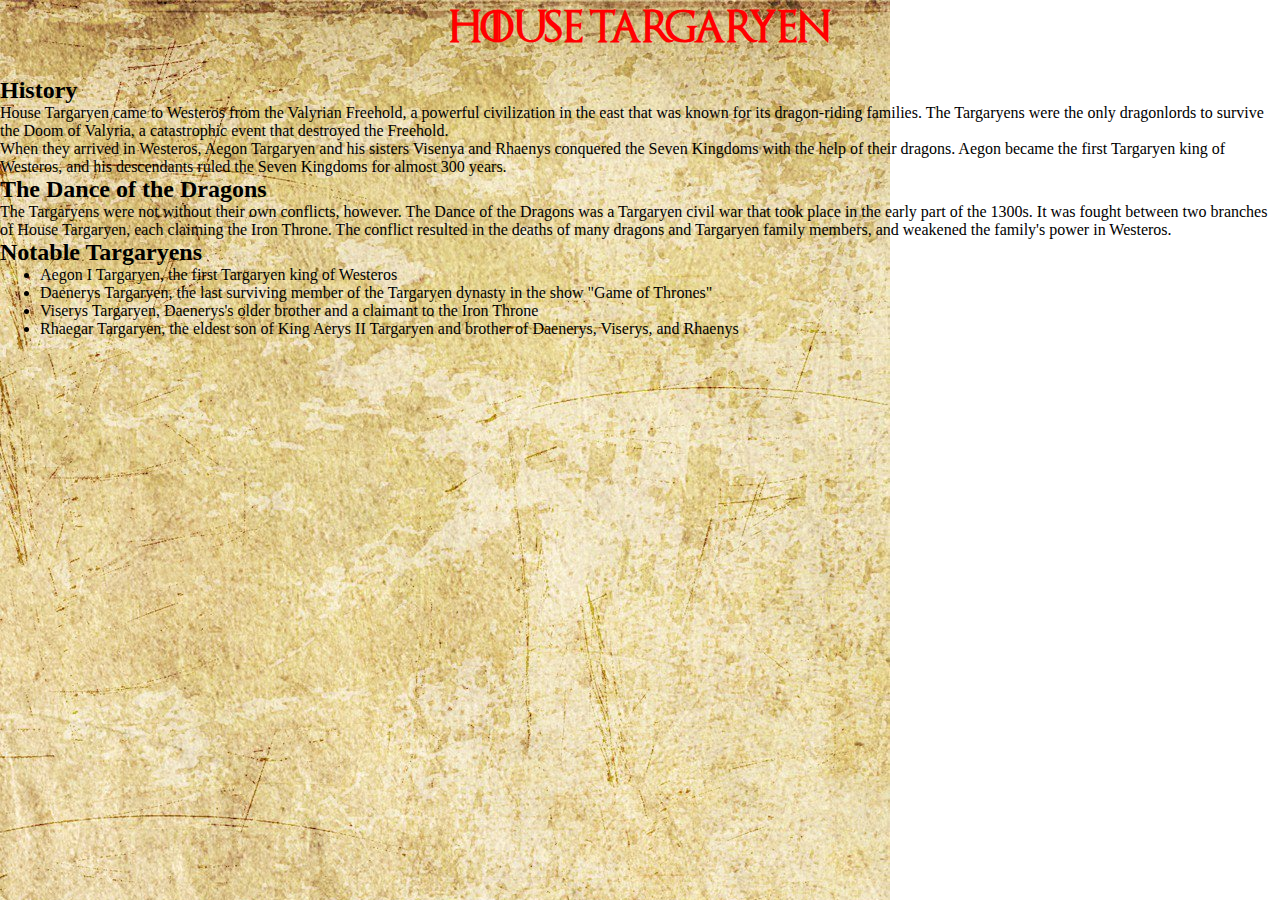
==== Actividad 1/index.html @ effb140f "Actividad 1" ====
<!DOCTYPE html>
<html lang="es">
<head>
    <meta charset="UTF-8">
    <meta http-equiv="X-UA-Compatible" content="IE=edge">
    <meta name="viewport" content="width=device-width, initial-scale=1.0">
    <title>House Targaryen</title>
    <link rel="stylesheet" href="style.css">
</head>
<body>
    <div id="menu-intro">
        <h1>House Targaryen</h1>
        <img src="" alt="">
    </div>
    <h2>History</h2>
    <p>House Targaryen came to Westeros from the Valyrian Freehold, a powerful civilization in the east that was known for its dragon-riding families. The Targaryens were the only dragonlords to survive the Doom of Valyria, a catastrophic event that destroyed the Freehold.</p>
    <p>When they arrived in Westeros, Aegon Targaryen and his sisters Visenya and Rhaenys conquered the Seven Kingdoms with the help of their dragons. Aegon became the first Targaryen king of Westeros, and his descendants ruled the Seven Kingdoms for almost 300 years.</p>
    <h2>The Dance of the Dragons</h2>
    <p>The Targaryens were not without their own conflicts, however. The Dance of the Dragons was a Targaryen civil war that took place in the early part of the 1300s. It was fought between two branches of House Targaryen, each claiming the Iron Throne. The conflict resulted in the deaths of many dragons and Targaryen family members, and weakened the family's power in Westeros.</p>
    <h2>Notable Targaryens</h2>
    <ul>
      <li>Aegon I Targaryen, the first Targaryen king of Westeros</li>
      <li>Daenerys Targaryen, the last surviving member of the Targaryen dynasty in the show "Game of Thrones"</li>
      <li>Viserys Targaryen, Daenerys's older brother and a claimant to the Iron Throne</li>
      <li>Rhaegar Targaryen, the eldest son of King Aerys II Targaryen and brother of Daenerys, Viserys, and Rhaenys</li>
    </ul>
</body>
</html>
---- Actividad 1/style.css ----
html{
    background-image: url(Imagenes/Background\ Image.jpg);
    background-repeat: no-repeat;
    background-size: auto;
}

*{
    border: 0;
    margin: 0;
    box-sizing: border-box;
}

@font-face {
    font-family: Game Of Thrones;
    src: url(Font/Game\ of\ Thrones.ttf);
}

#menu-intro{
    font-family: Game Of Thrones;
    text-align: center;
    font-weight: 100;
    padding: 10px;
    color: red;
}
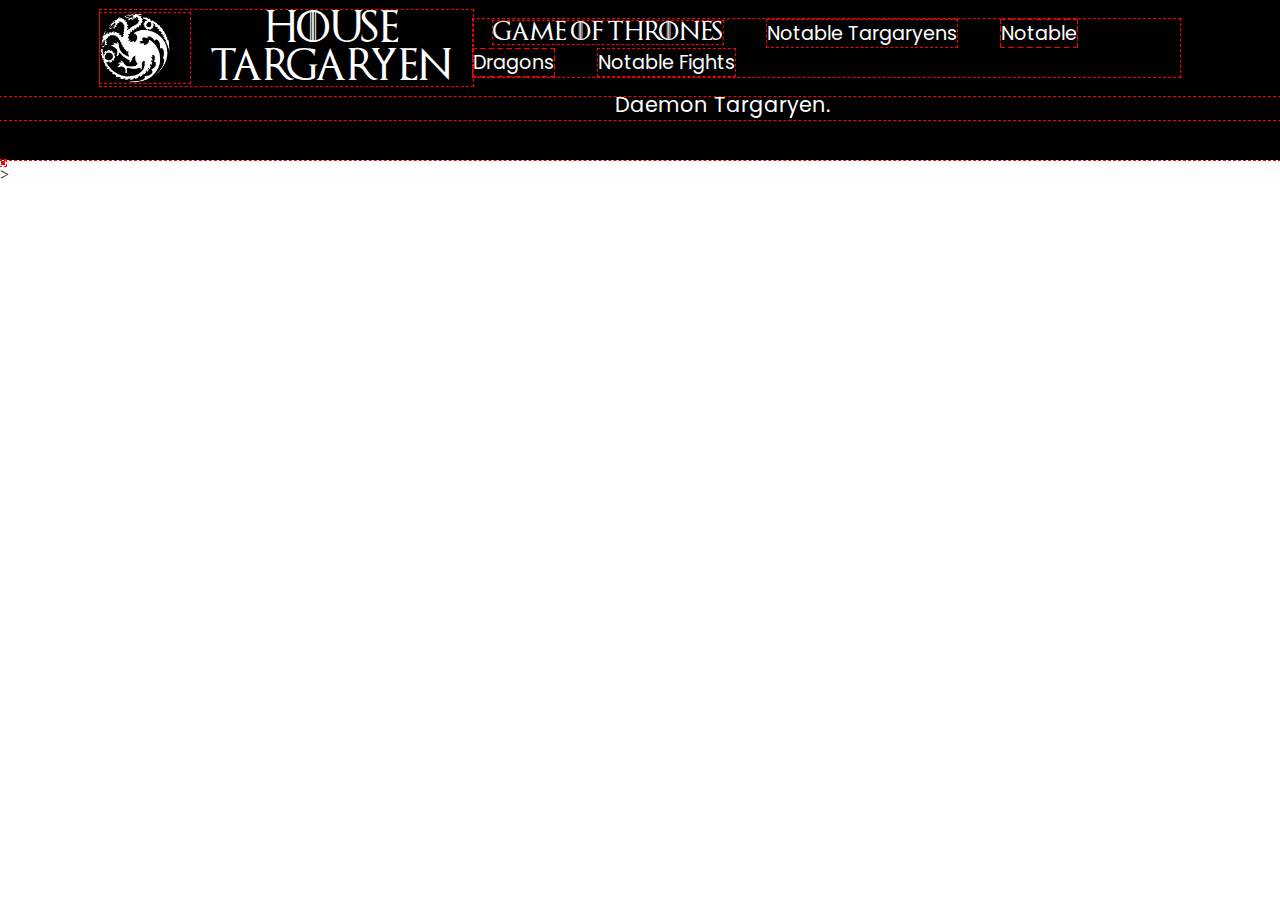
==== commit 7525afa6: "Actualizacion Pagina Targaryen" ====
--- a/Actividad 1/index.html
+++ b/Actividad 1/index.html
@@ -8,21 +8,51 @@
     <link rel="stylesheet" href="style.css">
 </head>
 <body>
-    <div id="menu-intro">
-        <h1>House Targaryen</h1>
-        <img src="" alt="">
+    <header class="header">
+        <a href="#" class="logo">
+            <img src="Imagenes/House Targaryen Emblem.png" alt="House Targaryen Emblem" height="70em">
+            House Targaryen
+        </a>
+
+        <nav class="navbar">
+            <a href="#" id="GoT">Game of Thrones</a>
+            <a href="#">Notable Targaryens</a>
+            <a href="#">Notable Dragons</a>
+            <a href="#">Notable Fights</a>
+        </nav>
+    </header>
+
+    <img src="Imagenes/Dragonfire.gif" alt="Dragonfire" class="dragonfire">
+
+    <div class="frasedaemon">
+        <p id="fraseprincipal">"Los sueños no nos hicieron reyes. Los dragones lo hicieron."</p>
+        <p id="referenciafrase">Daemon Targaryen.</p>
     </div>
-    <h2>History</h2>
-    <p>House Targaryen came to Westeros from the Valyrian Freehold, a powerful civilization in the east that was known for its dragon-riding families. The Targaryens were the only dragonlords to survive the Doom of Valyria, a catastrophic event that destroyed the Freehold.</p>
-    <p>When they arrived in Westeros, Aegon Targaryen and his sisters Visenya and Rhaenys conquered the Seven Kingdoms with the help of their dragons. Aegon became the first Targaryen king of Westeros, and his descendants ruled the Seven Kingdoms for almost 300 years.</p>
-    <h2>The Dance of the Dragons</h2>
-    <p>The Targaryens were not without their own conflicts, however. The Dance of the Dragons was a Targaryen civil war that took place in the early part of the 1300s. It was fought between two branches of House Targaryen, each claiming the Iron Throne. The conflict resulted in the deaths of many dragons and Targaryen family members, and weakened the family's power in Westeros.</p>
-    <h2>Notable Targaryens</h2>
-    <ul>
-      <li>Aegon I Targaryen, the first Targaryen king of Westeros</li>
-      <li>Daenerys Targaryen, the last surviving member of the Targaryen dynasty in the show "Game of Thrones"</li>
-      <li>Viserys Targaryen, Daenerys's older brother and a claimant to the Iron Throne</li>
-      <li>Rhaegar Targaryen, the eldest son of King Aerys II Targaryen and brother of Daenerys, Viserys, and Rhaenys</li>
-    </ul>
+
+    <table class="">
+        <tr>
+            <td></td>
+            <td></td>
+        </tr>
+        <tr>
+            <td></td>
+            <td></td>
+        </tr>
+    </table>
 </body>
-</html>+</html>
+
+<!--
+    <table class="rasgostargaryen">
+        <tr>
+            <td>
+                <h3>¿Quienes Son?</h3>
+                <p>La Casa Targaryen es una casa noble de ascendencia Valyria que reinó durante casi trescientos años los Siete Reinos de Poniente. Sus asentamientos eran la capital del reino Desembarco del Rey, la isla de Rocadragón y el castillo de Refugio Estival. Su emblema es un dragón de tres cabezas de gules en campo sable, representando a Aegon I y sus hermanas Rhaenys y Visenya. Su lema es Fuego y Sangre y sus espadas ancestrales de acero valyrio, ambas en actual paradero desconocido, son Fuegoscuro y Hermana Oscura.</p>
+            </td>
+            <td>
+                <h3>Rasgos Targaryen</h3>
+                <p>Los Targaryen son descendientes de una de las familias nobles del Feudo Franco de Valyria que escaparon de la Maldición de Valyria y se establecieron en la isla de Rocadragón. De Valyria mantienen una extraña belleza; la expresión "Sangre del Dragón" se refiere a un conjunto de típicos rasgos de la antigua Valyria: pelo de color rubio platino o plateado y ojos violetas, lilas o índigo.</p>
+            </td>
+        </tr>
+    </table>
+-->>--- a/Actividad 1/style.css
+++ b/Actividad 1/style.css
@@ -1,24 +1,140 @@
-html{
-    background-image: url(Imagenes/Background\ Image.jpg);
-    background-repeat: no-repeat;
-    background-size: auto;
-}
+/*
+outline: red dashed 1px;
+*/
 
-*{
-    border: 0;
-    margin: 0;
-    box-sizing: border-box;
-}
+@import url('https://fonts.googleapis.com/css2?family=Poppins:wght@100;200;300&display=swap');
 
 @font-face {
     font-family: Game Of Thrones;
-    src: url(Font/Game\ of\ Thrones.ttf);
+    src: url(Font/GameOfThrones/Game\ of\ Thrones.ttf);
 }
 
-#menu-intro{
+/* ETIQUETAS QUE APLICAR A TODA LA PAGINA */
+html{
+    background-color: white;
+}
+
+/* ETIQUETAS QUE APLICAN A TODOS LOS OBJETOS DE LA PAGINA */
+*{
+    margin: 0;
+    padding: 0;
+    box-sizing: border-box;
+    outline: red dashed 1px;
+}
+
+/* ETIQUETA QUE APLICA A TODO EL CUERPO,  */
+body{
+    min-height: 100vh;
+}
+
+/* ETIQUETAS QUE APLICAN AL TITULO DEL LOGO */
+.logo{
     font-family: Game Of Thrones;
+    font-size: 2em;
+    text-decoration: none;
+    color: white;
+    align-items: center;
     text-align: center;
+    display: flex;
+}
+
+/* ETIQUETA QUE APLICA A LA IMAGEN, DA UN POCO DE ESPECIO ENTRE EL TITULO Y LA IMAGEN */
+.logo img{
+    padding-right: 20px;
+}
+
+/* ETIQUETAS PARA EL MENU */
+.header{
+    position: fixed;
+    top: 0;
+    left: 0;
+    width: 100%;
+    padding: 10px 100px;
+    display: flex;
+    justify-content: space-between;
+    align-items: center;
+    z-index: 100;
+    background-color: black;
+}
+
+/* ETIQUETAS PARA LOS HYPERVINCULOS DEL MENU QUE NO SEAN GAME OF THRONES */
+.navbar a{
+    font-family: 'Poppins', sans-serif;
+    font-size: 1.2em;
+    color: white;
+    text-decoration: none;
+    margin: 20px;
+    position: relative
+}
+
+/* ETIQUETAS QUE APLICAN SOLO AL HYPERVINCULO GAME OF THRONES */
+#GoT{
+    font-family: Game Of Thrones;
+    font-weight: 50;
+    color: white;
+    text-decoration: none;
+    margin: 20px;
+    position: relative
+}
+
+/* ETIQUETAS PARA EL GIF DE INICIO */
+.dragonfire{
+    width: 100%;
+    height: 500px;
+    object-fit: cover;
+}
+
+/* ETIQUETAS PARA LA TABLA DE LA PAGINA PRINCIPAL */
+.rasgostargaryen{
+    table-layout: fixed;
+    width: 100%;
+    column-width: 50%;
+    background-color: black;
+    padding-top: 0;
+}
+
+/* ETIQUETAS PARA EL CONTENIDO DE LA TABLA DE LA PAGINA PRINCIPAL */
+.rasgostargaryen p{
+    padding: 50px;
+    text-align: center;
+    font-family: Game Of Thrones;
+    color: white;
+    line-height: 2;
+}
+
+/* ETIQUETAS PARA LOS TITULOS DE LAS COLUMNAS DE LA TABLA DE LA PAGINA PRINCIPAL */
+.rasgostargaryen h3{
+    padding: 5px;
+    text-align: center;
+    font-family: Game Of Thrones;
+    color: white;
     font-weight: 100;
-    padding: 10px;
-    color: red;
-}+}
+
+/* ETIQUETAS PARA LA FRASE DE LA PAGINA PRINCIPAL */
+.frasedaemon{
+    padding-top: 40px;
+    padding-bottom: 40px;
+    font-family: 'Poppins', sans-serif;
+    font-size: 1.3em;
+    text-align: center;
+    color: white;
+    background-color: black;
+}
+
+/* ETIQUETAS PARA LA FRASE DE DAEMON */
+#fraseprincipal{
+    text-align: center;
+}
+
+/* ETIQUETAS PARA EL NOMBRE DE DAEMON */
+#referenciafrase{
+    text-align: right;
+    padding-right: 50vh;
+}
+
+
+
+
+
+/*  */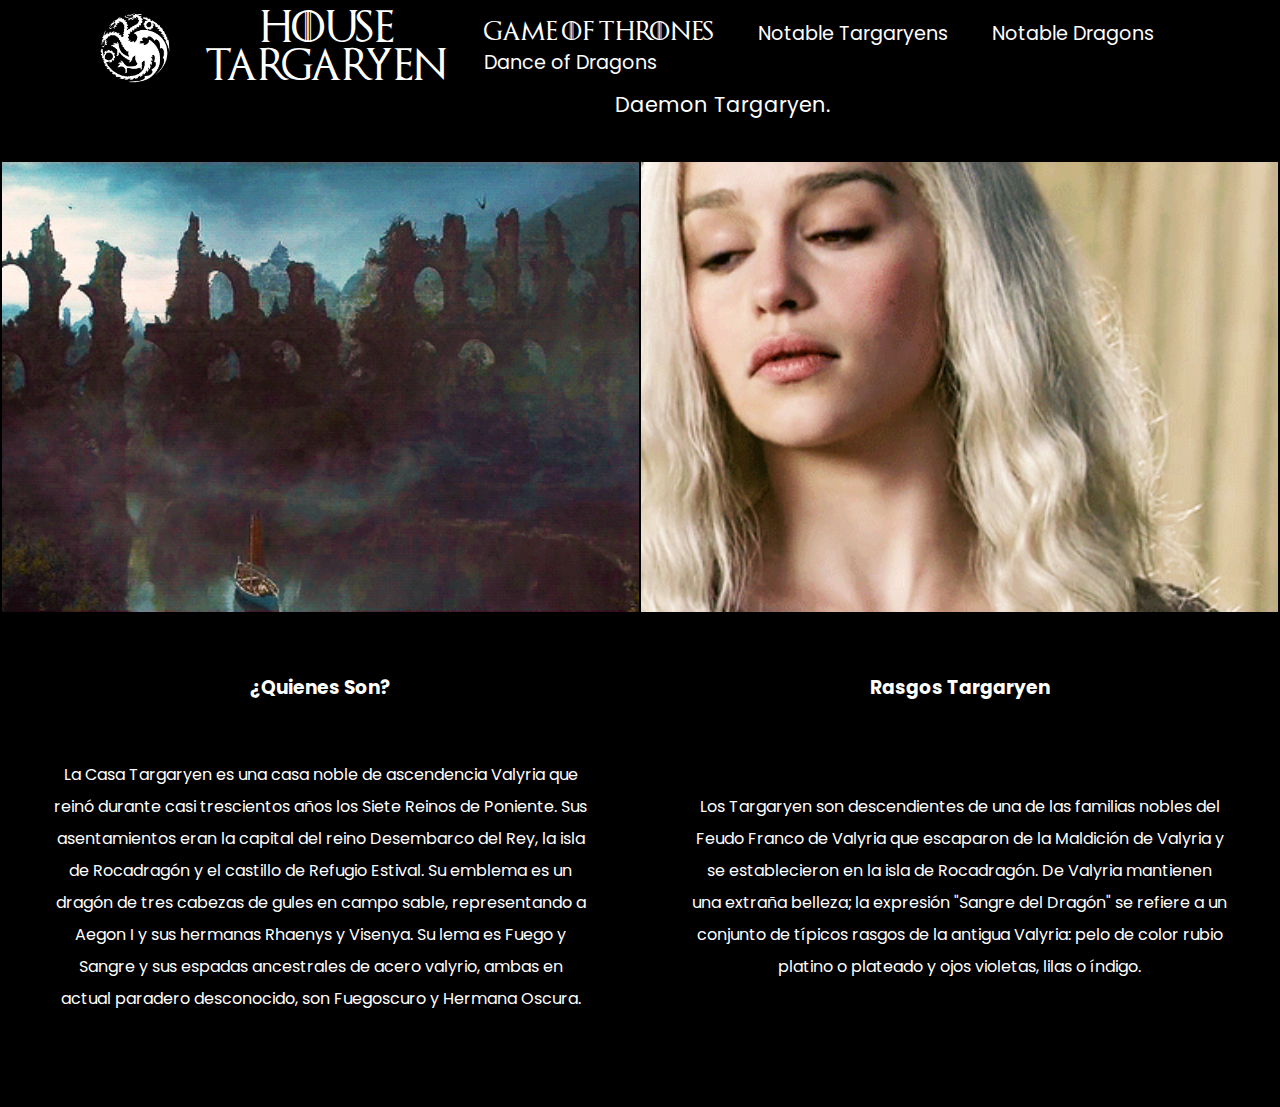
==== commit 551d1eef: "Actualizacion TARGARYEN" ====
--- a/Actividad 1/index.html
+++ b/Actividad 1/index.html
@@ -15,10 +15,10 @@
         </a>
 
         <nav class="navbar">
-            <a href="#" id="GoT">Game of Thrones</a>
+            <a href="GameOfThrones.html" id="GoT">Game of Thrones</a>
             <a href="#">Notable Targaryens</a>
             <a href="#">Notable Dragons</a>
-            <a href="#">Notable Fights</a>
+            <a href="#">Dance of Dragons</a>
         </nav>
     </header>
 
@@ -29,30 +29,31 @@
         <p id="referenciafrase">Daemon Targaryen.</p>
     </div>
 
-    <table class="">
-        <tr>
-            <td></td>
-            <td></td>
-        </tr>
-        <tr>
-            <td></td>
-            <td></td>
-        </tr>
-    </table>
-</body>
-</html>
-
-<!--
     <table class="rasgostargaryen">
         <tr>
             <td>
+                <img src="Imagenes/Old Valyria.gif" alt="">
+            </td>
+            <td>
+                <img src="Imagenes/Daenerys.gif" alt="">
+            </td>
+        </tr>
+        <tr>
+            <td>
                 <h3>¿Quienes Son?</h3>
+            </td>
+            <td>
+                <h3>Rasgos Targaryen</h3>
+            </td>
+        </tr>
+        <tr>
+            <td>
                 <p>La Casa Targaryen es una casa noble de ascendencia Valyria que reinó durante casi trescientos años los Siete Reinos de Poniente. Sus asentamientos eran la capital del reino Desembarco del Rey, la isla de Rocadragón y el castillo de Refugio Estival. Su emblema es un dragón de tres cabezas de gules en campo sable, representando a Aegon I y sus hermanas Rhaenys y Visenya. Su lema es Fuego y Sangre y sus espadas ancestrales de acero valyrio, ambas en actual paradero desconocido, son Fuegoscuro y Hermana Oscura.</p>
             </td>
             <td>
-                <h3>Rasgos Targaryen</h3>
                 <p>Los Targaryen son descendientes de una de las familias nobles del Feudo Franco de Valyria que escaparon de la Maldición de Valyria y se establecieron en la isla de Rocadragón. De Valyria mantienen una extraña belleza; la expresión "Sangre del Dragón" se refiere a un conjunto de típicos rasgos de la antigua Valyria: pelo de color rubio platino o plateado y ojos violetas, lilas o índigo.</p>
             </td>
         </tr>
     </table>
--->>+</body>
+</html>--- a/Actividad 1/style.css
+++ b/Actividad 1/style.css
@@ -11,7 +11,7 @@
 
 /* ETIQUETAS QUE APLICAR A TODA LA PAGINA */
 html{
-    background-color: white;
+    background-color: black;
 }
 
 /* ETIQUETAS QUE APLICAN A TODOS LOS OBJETOS DE LA PAGINA */
@@ -19,7 +19,6 @@
     margin: 0;
     padding: 0;
     box-sizing: border-box;
-    outline: red dashed 1px;
 }
 
 /* ETIQUETA QUE APLICA A TODO EL CUERPO,  */
@@ -97,7 +96,7 @@
 .rasgostargaryen p{
     padding: 50px;
     text-align: center;
-    font-family: Game Of Thrones;
+    font-family: 'Poppins', sans-serif;
     color: white;
     line-height: 2;
 }
@@ -106,9 +105,9 @@
 .rasgostargaryen h3{
     padding: 5px;
     text-align: center;
-    font-family: Game Of Thrones;
+    font-family: 'Poppins', sans-serif;
     color: white;
-    font-weight: 100;
+    margin-top: 0;
 }
 
 /* ETIQUETAS PARA LA FRASE DE LA PAGINA PRINCIPAL */
@@ -133,7 +132,18 @@
     padding-right: 50vh;
 }
 
+.rasgostargaryen{
+    padding-bottom: 40px;
+    table-layout: fixed;
+    columns: 50%;
+}
 
+.rasgostargaryen img{
+    width: 100%;
+    height: 500px;
+    object-fit: cover;
+    padding-bottom: 50px;
+}
 
 
 
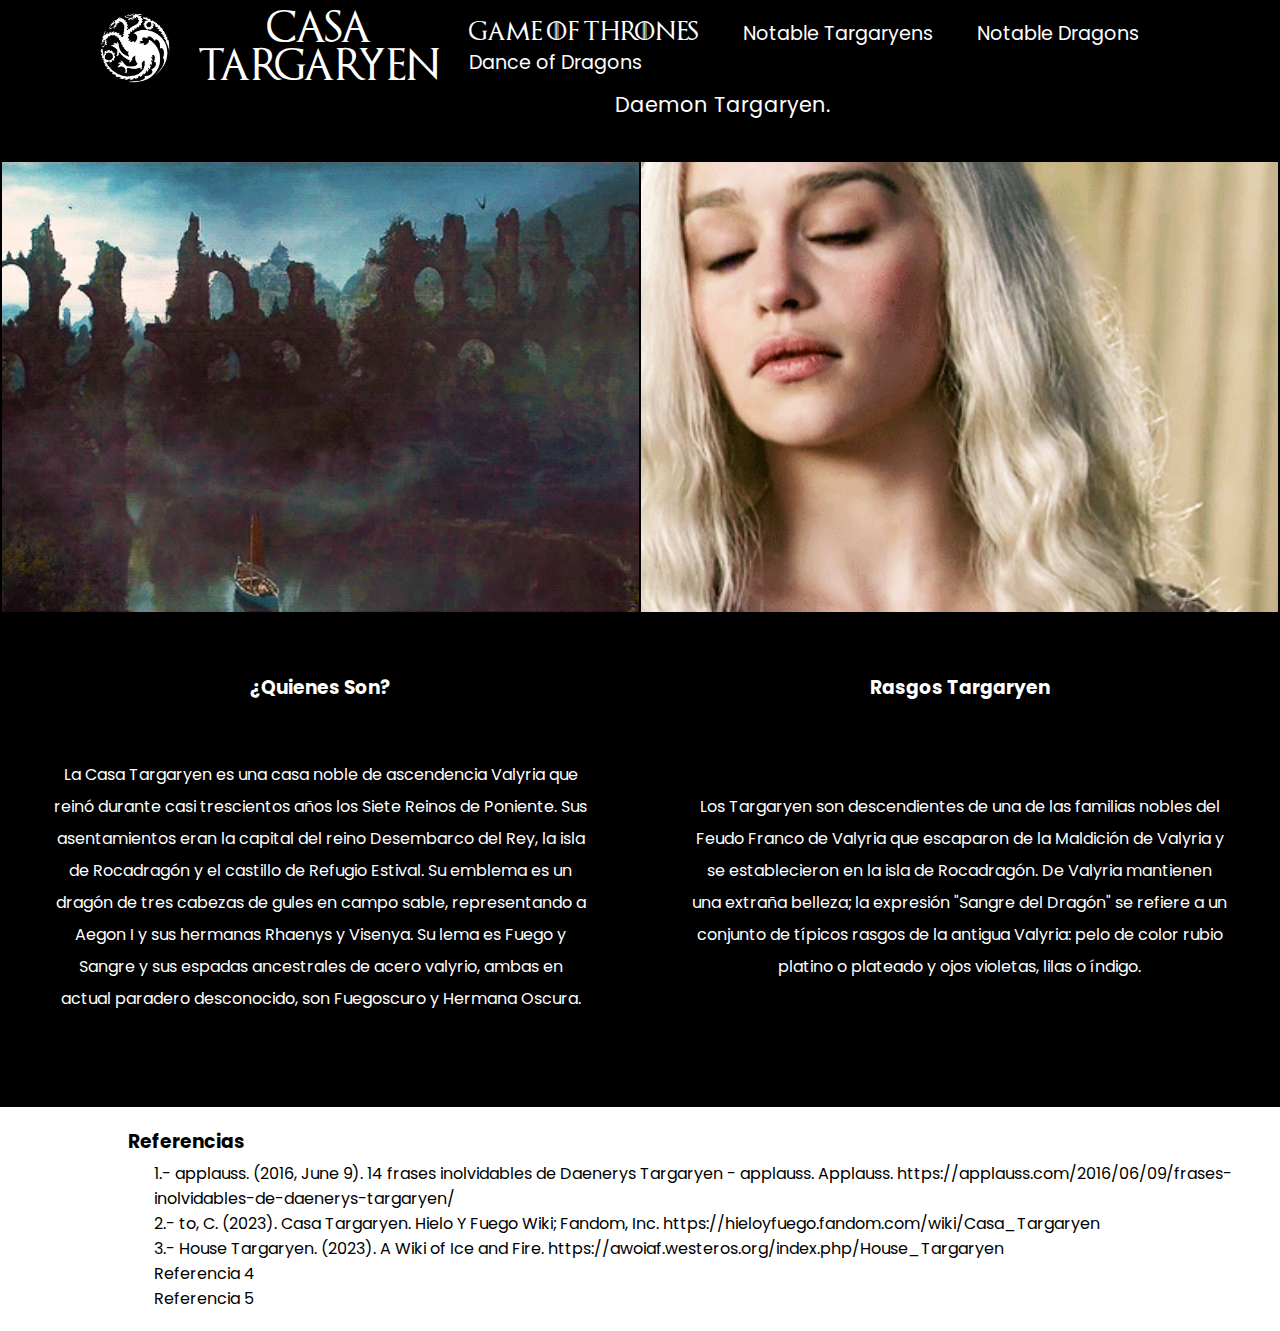
==== commit 4ddc464a: "Actualizacion" ====
--- a/Actividad 1/index.html
+++ b/Actividad 1/index.html
@@ -4,14 +4,14 @@
     <meta charset="UTF-8">
     <meta http-equiv="X-UA-Compatible" content="IE=edge">
     <meta name="viewport" content="width=device-width, initial-scale=1.0">
-    <title>House Targaryen</title>
+    <title>Casa Targaryen</title>
     <link rel="stylesheet" href="style.css">
 </head>
 <body>
     <header class="header">
         <a href="#" class="logo">
             <img src="Imagenes/House Targaryen Emblem.png" alt="House Targaryen Emblem" height="70em">
-            House Targaryen
+            Casa Targaryen
         </a>
 
         <nav class="navbar">
@@ -55,5 +55,16 @@
             </td>
         </tr>
     </table>
+
+    <footer class="footer">
+        <h3>Referencias</h3>
+        <ul>
+            <li><a href="https://applauss.com/2016/06/09/frases-inolvidables-de-daenerys-targaryen/">1.- applauss. (2016, June 9). 14 frases inolvidables de Daenerys Targaryen - applauss. Applauss. https://applauss.com/2016/06/09/frases-inolvidables-de-daenerys-targaryen/</a></li>
+            <li><a href="https://hieloyfuego.fandom.com/wiki/Casa_Targaryen">2.- to, C. (2023). Casa Targaryen. Hielo Y Fuego Wiki; Fandom, Inc. https://hieloyfuego.fandom.com/wiki/Casa_Targaryen</a></li>
+            <li><a href="https://awoiaf.westeros.org/index.php/House_Targaryen">3.- House Targaryen. (2023). A Wiki of Ice and Fire. https://awoiaf.westeros.org/index.php/House_Targaryen</a></li>
+            <li><a href="">Referencia 4</a></li>
+            <li><a href="">Referencia 5</a></li>
+        </ul>
+    </footer>
 </body>
 </html>--- a/Actividad 1/style.css
+++ b/Actividad 1/style.css
@@ -145,6 +145,28 @@
     padding-bottom: 50px;
 }
 
+.footer{
+    padding-top: 20px;
+    padding-bottom: 20px;
+    background-color: white;
+}
+
+.footer h3{
+    padding-left: 10%;
+    padding-bottom: 5px;
+    font-family: 'Poppins', sans-serif;
+}
+
+.footer ul{
+    list-style: none;
+    padding-left: 12%;
+    font-family: 'Poppins', sans-serif;
+}
+
+.footer a{
+    text-decoration: none;
+    color: black;
+}
 
 
 /*  */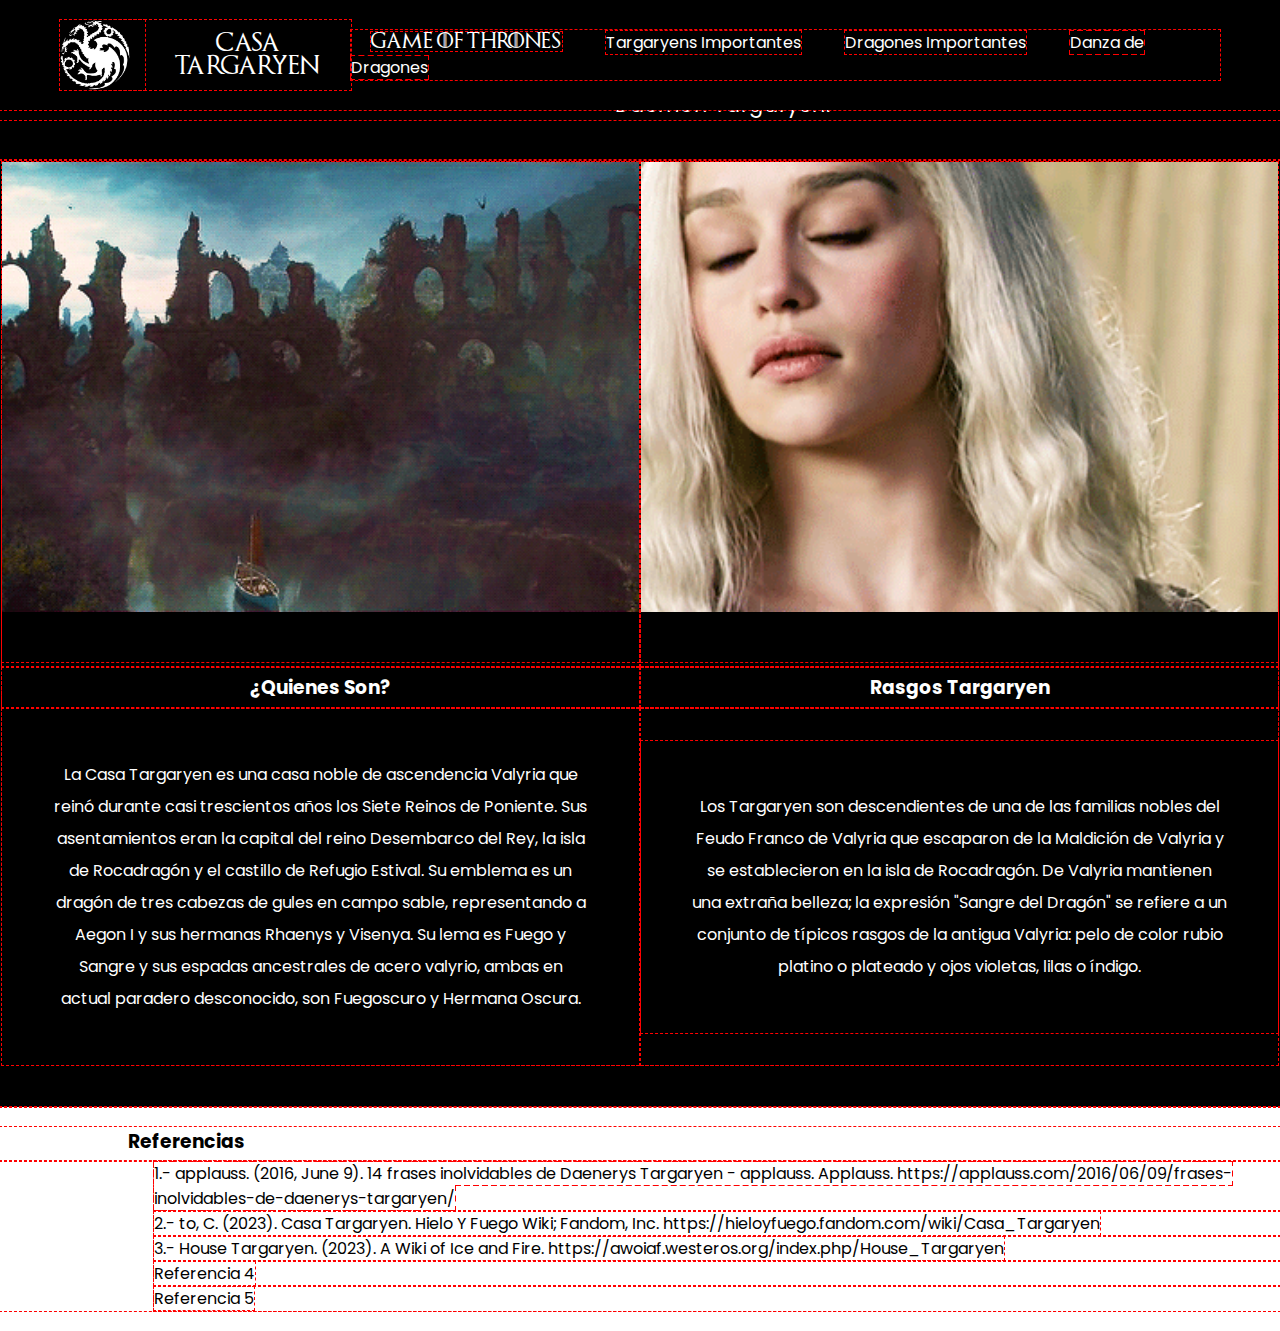
==== commit 0c4b1838: "Actualizacion" ====
--- a/Actividad 1/index.html
+++ b/Actividad 1/index.html
@@ -16,9 +16,9 @@
 
         <nav class="navbar">
             <a href="GameOfThrones.html" id="GoT">Game of Thrones</a>
-            <a href="#">Notable Targaryens</a>
-            <a href="#">Notable Dragons</a>
-            <a href="#">Dance of Dragons</a>
+            <a href="#">Targaryens Importantes</a>
+            <a href="#">Dragones Importantes</a>
+            <a href="#">Danza de Dragones</a>
         </nav>
     </header>
 
--- a/Actividad 1/style.css
+++ b/Actividad 1/style.css
@@ -19,6 +19,7 @@
     margin: 0;
     padding: 0;
     box-sizing: border-box;
+    outline: red dashed 1px;
 }
 
 /* ETIQUETA QUE APLICA A TODO EL CUERPO,  */
@@ -29,7 +30,7 @@
 /* ETIQUETAS QUE APLICAN AL TITULO DEL LOGO */
 .logo{
     font-family: Game Of Thrones;
-    font-size: 2em;
+    font-size: 1.2em;
     text-decoration: none;
     color: white;
     align-items: center;
@@ -39,7 +40,7 @@
 
 /* ETIQUETA QUE APLICA A LA IMAGEN, DA UN POCO DE ESPECIO ENTRE EL TITULO Y LA IMAGEN */
 .logo img{
-    padding-right: 20px;
+    padding-right: 15px;
 }
 
 /* ETIQUETAS PARA EL MENU */
@@ -48,7 +49,7 @@
     top: 0;
     left: 0;
     width: 100%;
-    padding: 10px 100px;
+    padding: 20px 60px;
     display: flex;
     justify-content: space-between;
     align-items: center;
@@ -59,7 +60,7 @@
 /* ETIQUETAS PARA LOS HYPERVINCULOS DEL MENU QUE NO SEAN GAME OF THRONES */
 .navbar a{
     font-family: 'Poppins', sans-serif;
-    font-size: 1.2em;
+    font-size: 1em;
     color: white;
     text-decoration: none;
     margin: 20px;
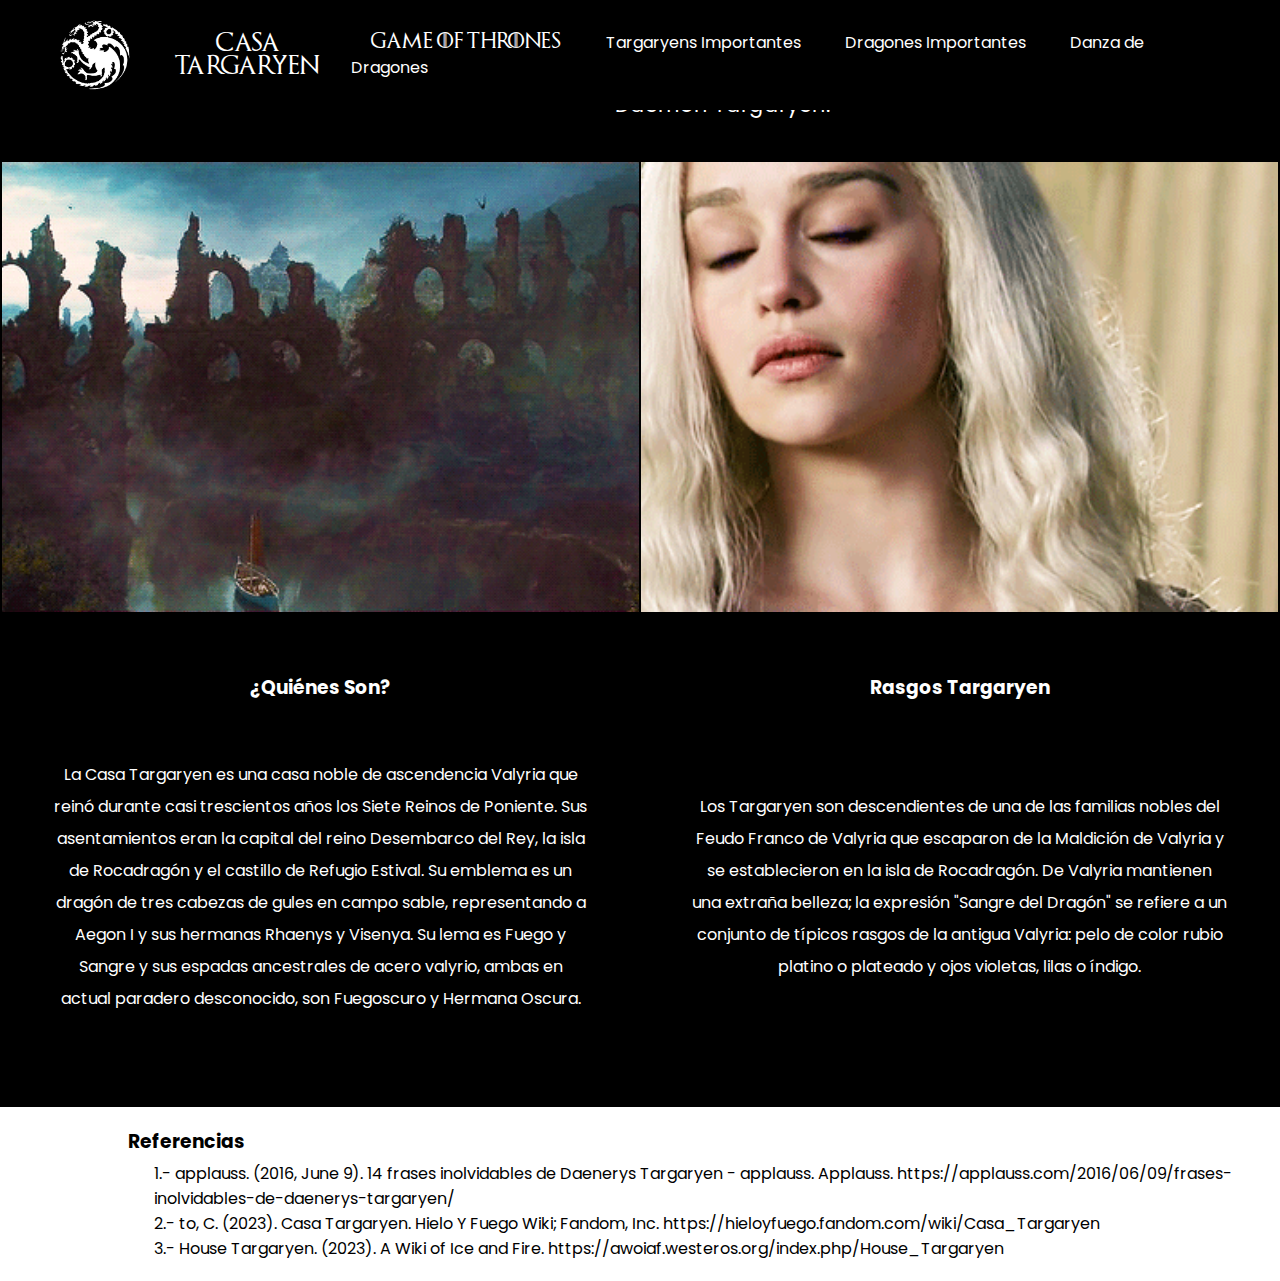
==== commit ff2ab68b: "Finalizacion Pagina Targaryen - Actividad 1" ====
--- a/Actividad 1/index.html
+++ b/Actividad 1/index.html
@@ -13,10 +13,10 @@
             <img src="Imagenes/House Targaryen Emblem.png" alt="House Targaryen Emblem" height="70em">
             Casa Targaryen
         </a>
-
+    
         <nav class="navbar">
             <a href="GameOfThrones.html" id="GoT">Game of Thrones</a>
-            <a href="#">Targaryens Importantes</a>
+            <a href="targaryensImportantes.html">Targaryens Importantes</a>
             <a href="#">Dragones Importantes</a>
             <a href="#">Danza de Dragones</a>
         </nav>
@@ -40,7 +40,7 @@
         </tr>
         <tr>
             <td>
-                <h3>¿Quienes Son?</h3>
+                <h3>¿Quiénes Son?</h3>
             </td>
             <td>
                 <h3>Rasgos Targaryen</h3>
@@ -62,8 +62,6 @@
             <li><a href="https://applauss.com/2016/06/09/frases-inolvidables-de-daenerys-targaryen/">1.- applauss. (2016, June 9). 14 frases inolvidables de Daenerys Targaryen - applauss. Applauss. https://applauss.com/2016/06/09/frases-inolvidables-de-daenerys-targaryen/</a></li>
             <li><a href="https://hieloyfuego.fandom.com/wiki/Casa_Targaryen">2.- to, C. (2023). Casa Targaryen. Hielo Y Fuego Wiki; Fandom, Inc. https://hieloyfuego.fandom.com/wiki/Casa_Targaryen</a></li>
             <li><a href="https://awoiaf.westeros.org/index.php/House_Targaryen">3.- House Targaryen. (2023). A Wiki of Ice and Fire. https://awoiaf.westeros.org/index.php/House_Targaryen</a></li>
-            <li><a href="">Referencia 4</a></li>
-            <li><a href="">Referencia 5</a></li>
         </ul>
     </footer>
 </body>
--- a/Actividad 1/style.css
+++ b/Actividad 1/style.css
@@ -19,7 +19,6 @@
     margin: 0;
     padding: 0;
     box-sizing: border-box;
-    outline: red dashed 1px;
 }
 
 /* ETIQUETA QUE APLICA A TODO EL CUERPO,  */
